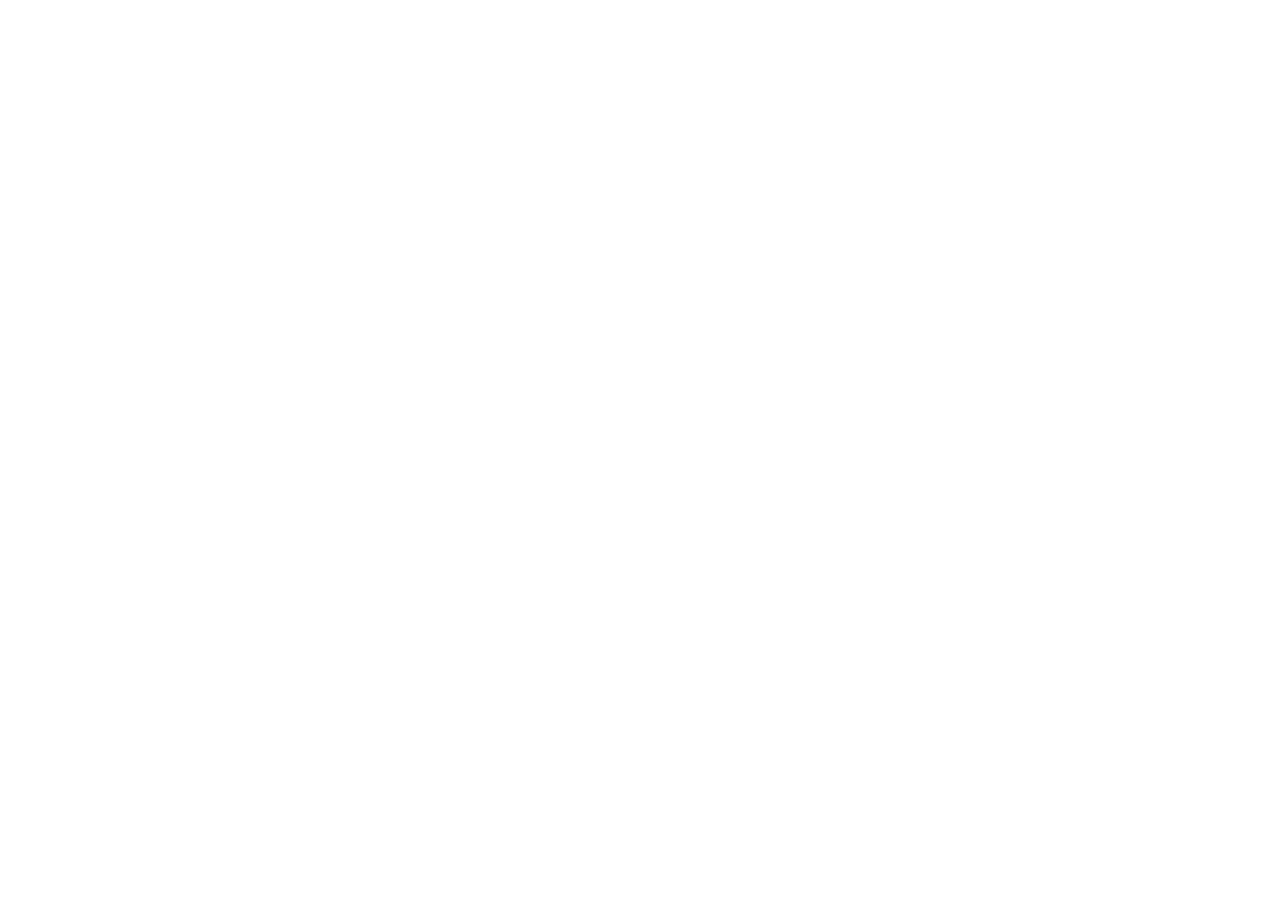
==== index.html @ be7ab598 "html and css" ====
<!DOCTYPE html>
<html lang="en">
<head>
    <meta charset="UTF-8">
    <meta http-equiv="X-UA-Compatible" content="IE=edge">
    <meta name="viewport" content="width=device-width, initial-scale=1.0">
    <meta name="description" content="eloadas">
    <meta name="keywords" content="underneath86">
    <meta name="author" content="NDD, CSA, MZSL">
    <link rel="stylesheet" href="style.css">
    <link rel="icon" href="images/icon.png" sizes="30x30"/>
    <title>Underneath86</title>
</head>
<body>
    <main>
        <nav>

        </nav>
        <header>

        </header>
        <article>

        </article>
        <footer>
            
        </footer>
    </main>
</body>
</html>
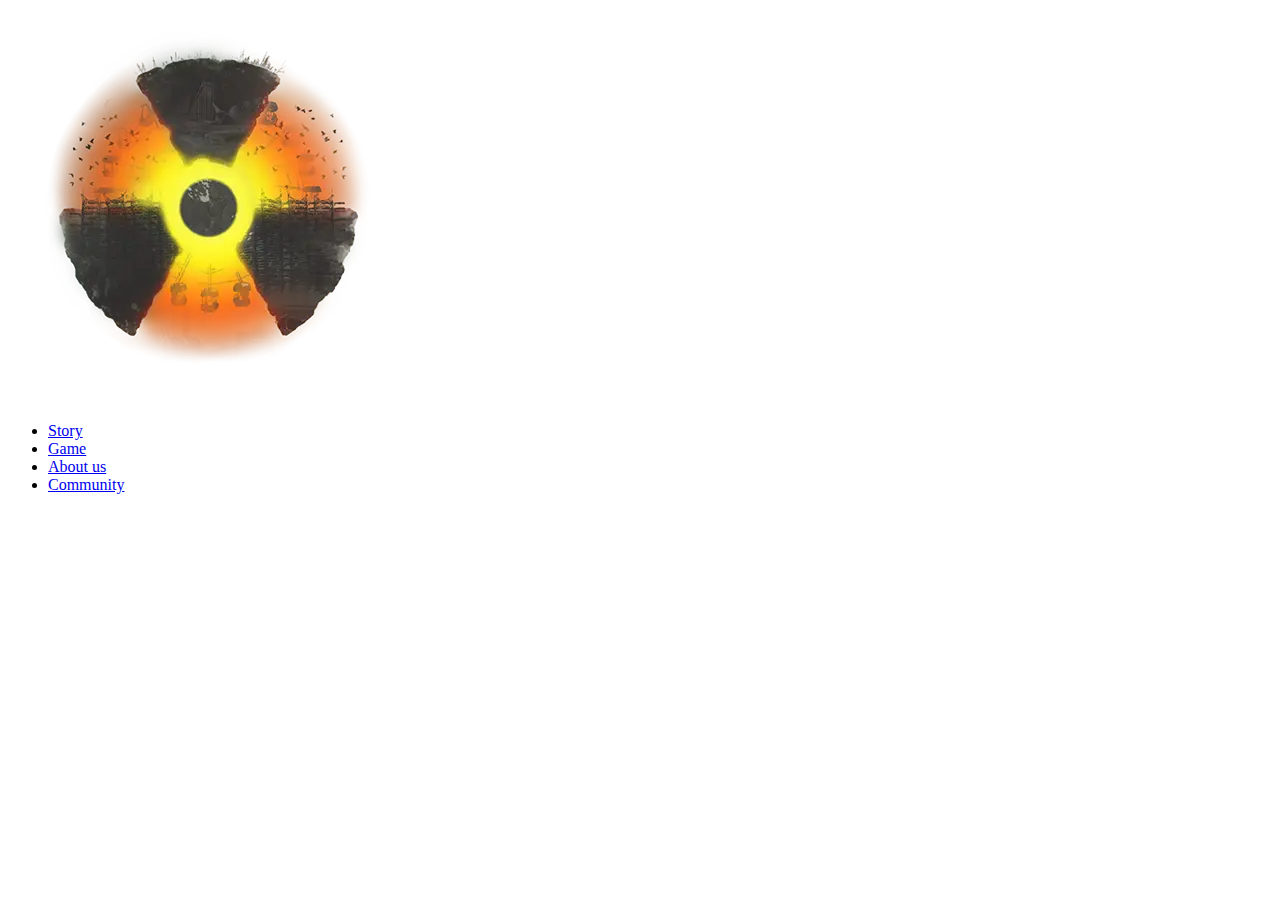
==== commit 6a7a16cc: "v0.5" ====
--- a/index.html
+++ b/index.html
@@ -7,24 +7,36 @@
     <meta name="description" content="eloadas">
     <meta name="keywords" content="underneath86">
     <meta name="author" content="NDD, CSA, MZSL">
+    <script src="script.js"></script>
     <link rel="stylesheet" href="style.css">
     <link rel="icon" href="images/icon.png" sizes="30x30"/>
-    <title>Underneath86</title>
+    <title>Underneath86 | TeamName</title>
 </head>
 <body>
     <main>
-        <nav>
 
+        <nav class="banel">
+            <a href="#" class="logo"><img src="images/icon.png" alt="logo"></a>
+            <ul>
+                <li><a href="#">Story</a></li>
+                <li><a href="#">Game</a></li>
+                <li><a href="#">About us</a></li>
+                <li><a href="#">Community</a></li>
+            </ul>
         </nav>
-        <header>
+
+        <header class="slide">
 
         </header>
-        <article>
+
+        <article class="content">
 
         </article>
-        <footer>
-            
+
+        <footer class="credits">
+
         </footer>
+
     </main>
 </body>
 </html>--- a/style.css
+++ b/style.css
@@ -0,0 +1,25 @@
+main{
+    
+}
+
+#slide{
+    position: absolute;
+    left: 50%;
+    top: 50%;
+    transform: translate(-50%, -50%);
+    background-image: url("images/hm1.png");
+    background-size: cover;
+    animation: slider 9s infinite linear;
+}
+
+@keyframes slider{
+    0%{
+        background-image: url("images/hm2.png");
+    }
+    35%{
+        background-image: url("images/hm3.png");
+    }
+    75%{
+        background-image: url("images/hm4.jpg");
+    }
+}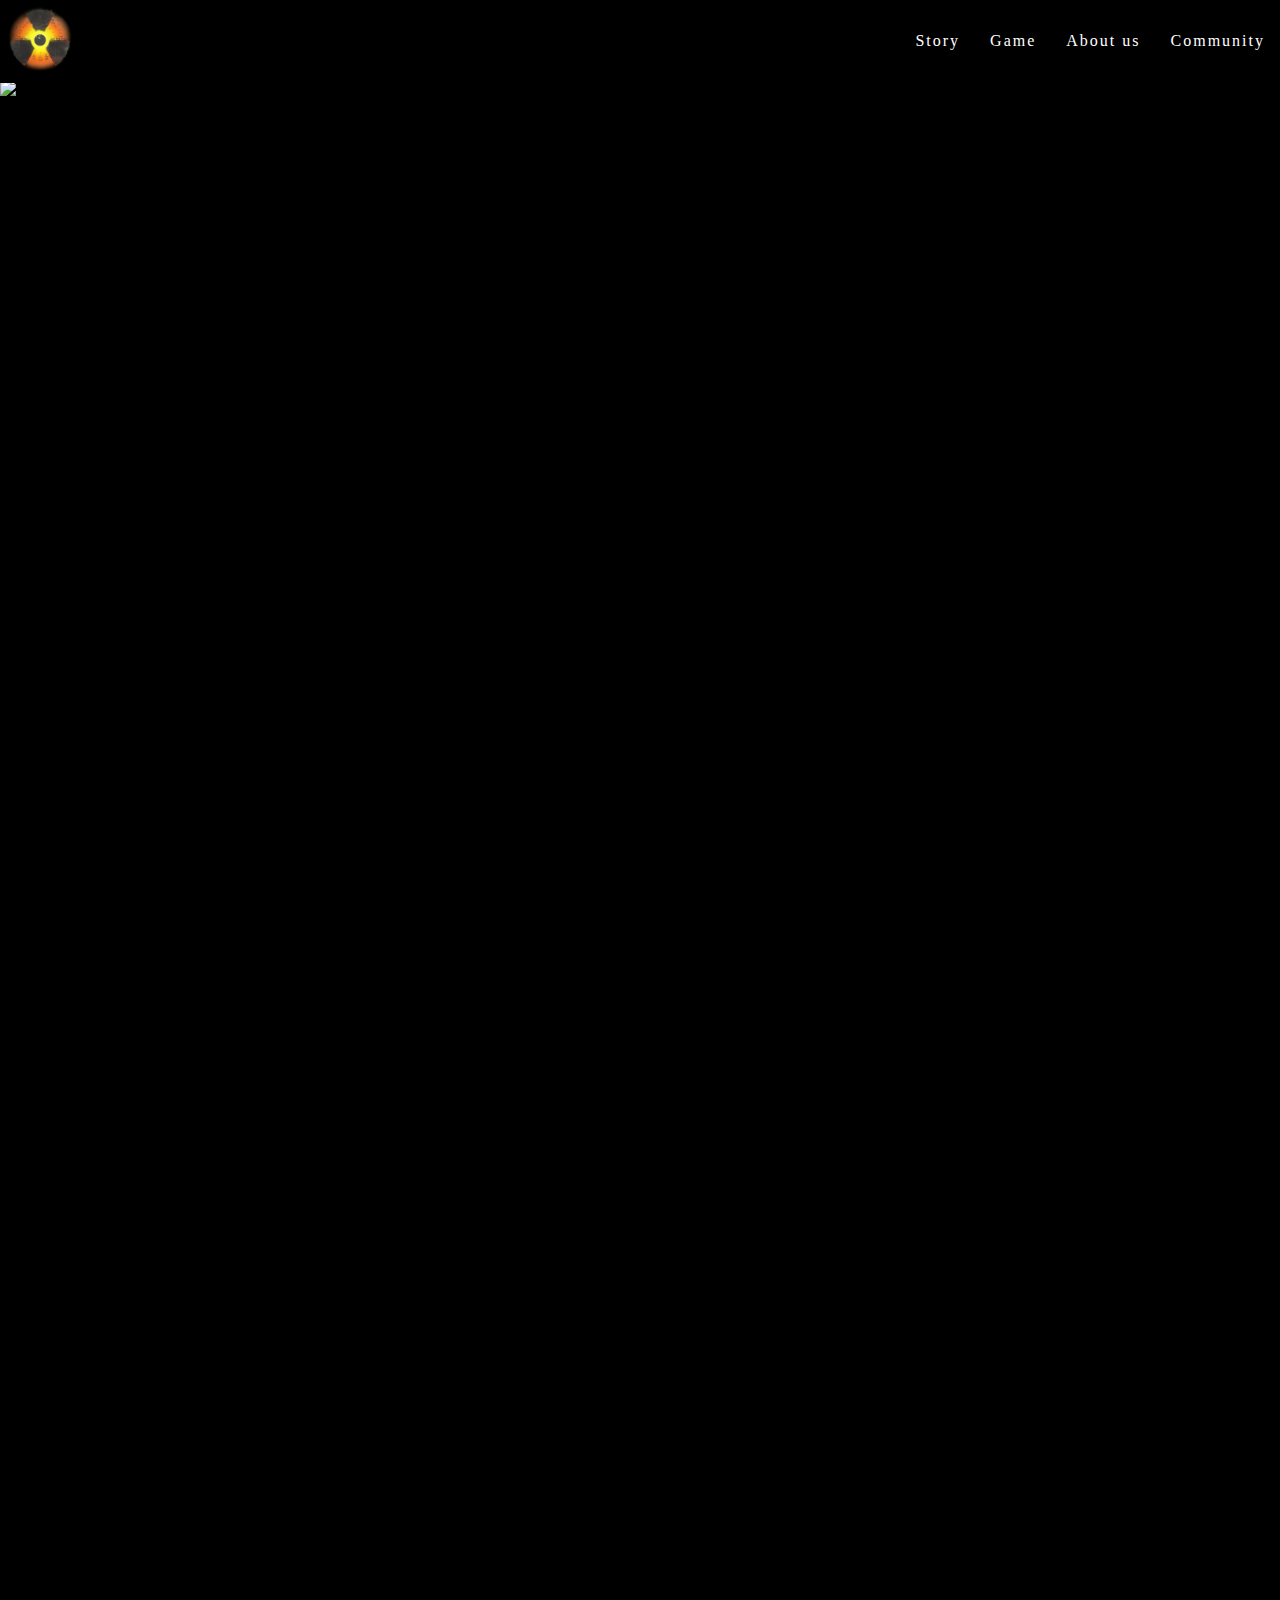
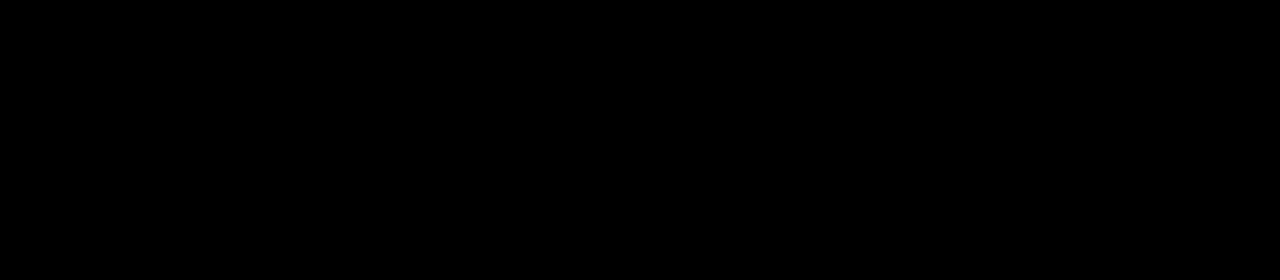
==== commit 50f1568a: "v1.0" ====
--- a/index.html
+++ b/index.html
@@ -15,7 +15,7 @@
 <body>
     <main>
 
-        <nav class="banel">
+        <nav class="panel">
             <a href="#" class="logo"><img src="images/icon.png" alt="logo"></a>
             <ul>
                 <li><a href="#">Story</a></li>
@@ -25,12 +25,24 @@
             </ul>
         </nav>
 
-        <header class="slide">
-
+        <header class="slider">
+            <figure>
+                <img src="images/hm1.png" alt="image">
+                <img src="images/hm2.png" alt="image">
+                <img src="images/hm3.png" alt="image">
+                <img src="images/hm4.jpg" alt="image">
+                <img src="images/hm1.png" alt="image">
+            </figure>
         </header>
 
         <article class="content">
+            <p>After that war everything has been changed. The life which lived above the surface has became incompatible with life. We got know a whole another world, which was created by us. Which we have to adapt to.
 
+                Radiation measured above the ground, brought the late to the fate of the victims of the 86 'disaster. Many people stayed too long. Disappointingly too long. The wold's value has changed. Everything had.
+                Money has become just a piece of paper, the ones who lived top of the hierarchy those, who have enjoyed a life without consequences. They had to say goodbye for their influence in the first weeks.
+                The average citizen with every benefit he could get in his life with the cost of hard work, became destitute in a matter of moments. The cacophony of the children has lost from kindergartens, playgrounds have never been like this haunting image, this lack of lifes. So far, rats and worms have lived underground.
+                
+                Now we are too.</p>
         </article>
 
         <footer class="credits">
--- a/style.css
+++ b/style.css
@@ -1,25 +1,109 @@
-main{
-    
+body{
+    background-color: black;
 }
 
-#slide{
-    position: absolute;
-    left: 50%;
-    top: 50%;
-    transform: translate(-50%, -50%);
-    background-image: url("images/hm1.png");
-    background-size: cover;
-    animation: slider 9s infinite linear;
+main{
+    background-color: black;
+    min-height: 200vh;
+}
+
+.panel{
+    background-color: black;
+    position: fixed;
+    top: 0;
+    left: 0;
+    width: 100%;
+    display: flex;
+    justify-content: space-between;
+    align-items: center;
+    transition: 0.6s;
+    z-index: 100000;
+}
+
+.panel .logo{
+    position: relative;
+    transition: 0.6s;
+}
+
+.panel .logo img{
+    width: 20%;
+}
+
+.panel ul{
+    position: relative;
+    display: flex;
+    justify-content: center;
+    align-items: center;
+}
+
+.panel ul li{
+    position: relative;
+    list-style: none;
+}
+
+.panel ul li a{
+    position: relative;
+    margin: 0 15px;
+    text-decoration: none;
+    color: #fff;
+    letter-spacing: 2px;
+    font-weight: 500px;
+    transition: 0.6s;
+}
+
+*{
+    margin: 0;
+    padding: 0;
+    box-sizing: border-box;
+}
+
+
+.slider{
+    margin-top: 80px;
+    overflow: hidden;
+    width: 100%;
+    height: 100vh;
+}
+
+.slider figure{
+    position: relative;
+    width: 500%;
+    margin: 0%;
+    left: 0;
+    animation: 20s slider infinite;
+}
+
+.slider figure img{
+    float: left;
+    width: 20%;
 }
 
 @keyframes slider{
     0%{
-        background-image: url("images/hm2.png");
+        left: 0;
     }
-    35%{
-        background-image: url("images/hm3.png");
+    20%{
+        left: 0;
+    }
+    25%{
+        left: -100%;
+    }
+    45%{
+        left: -100%;
+    }
+    50%{
+        left: -200%;
+    }
+    70%{
+        left: -200%;
     }
     75%{
-        background-image: url("images/hm4.jpg");
+        left: -300%;
+    }
+    95%{
+        left: -300%;
+    }
+    100%{
+        left: -400%;
     }
 }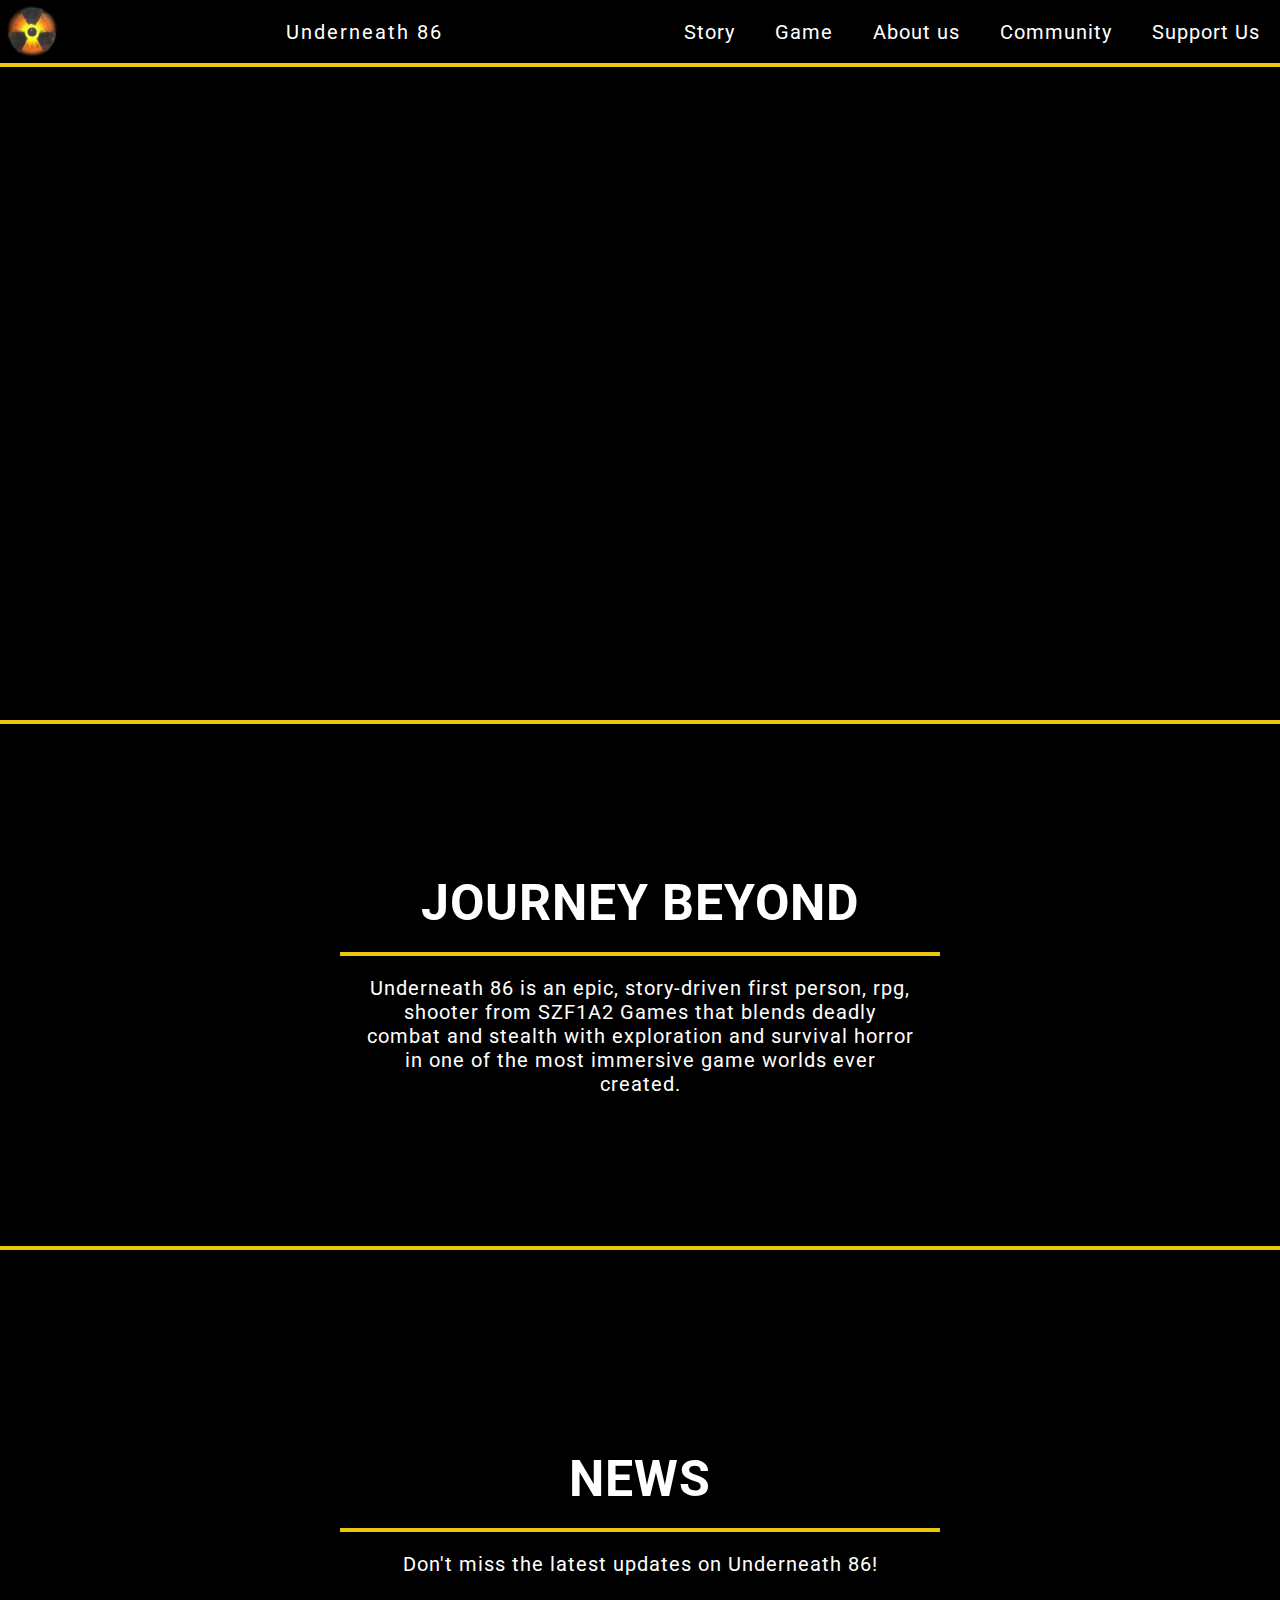
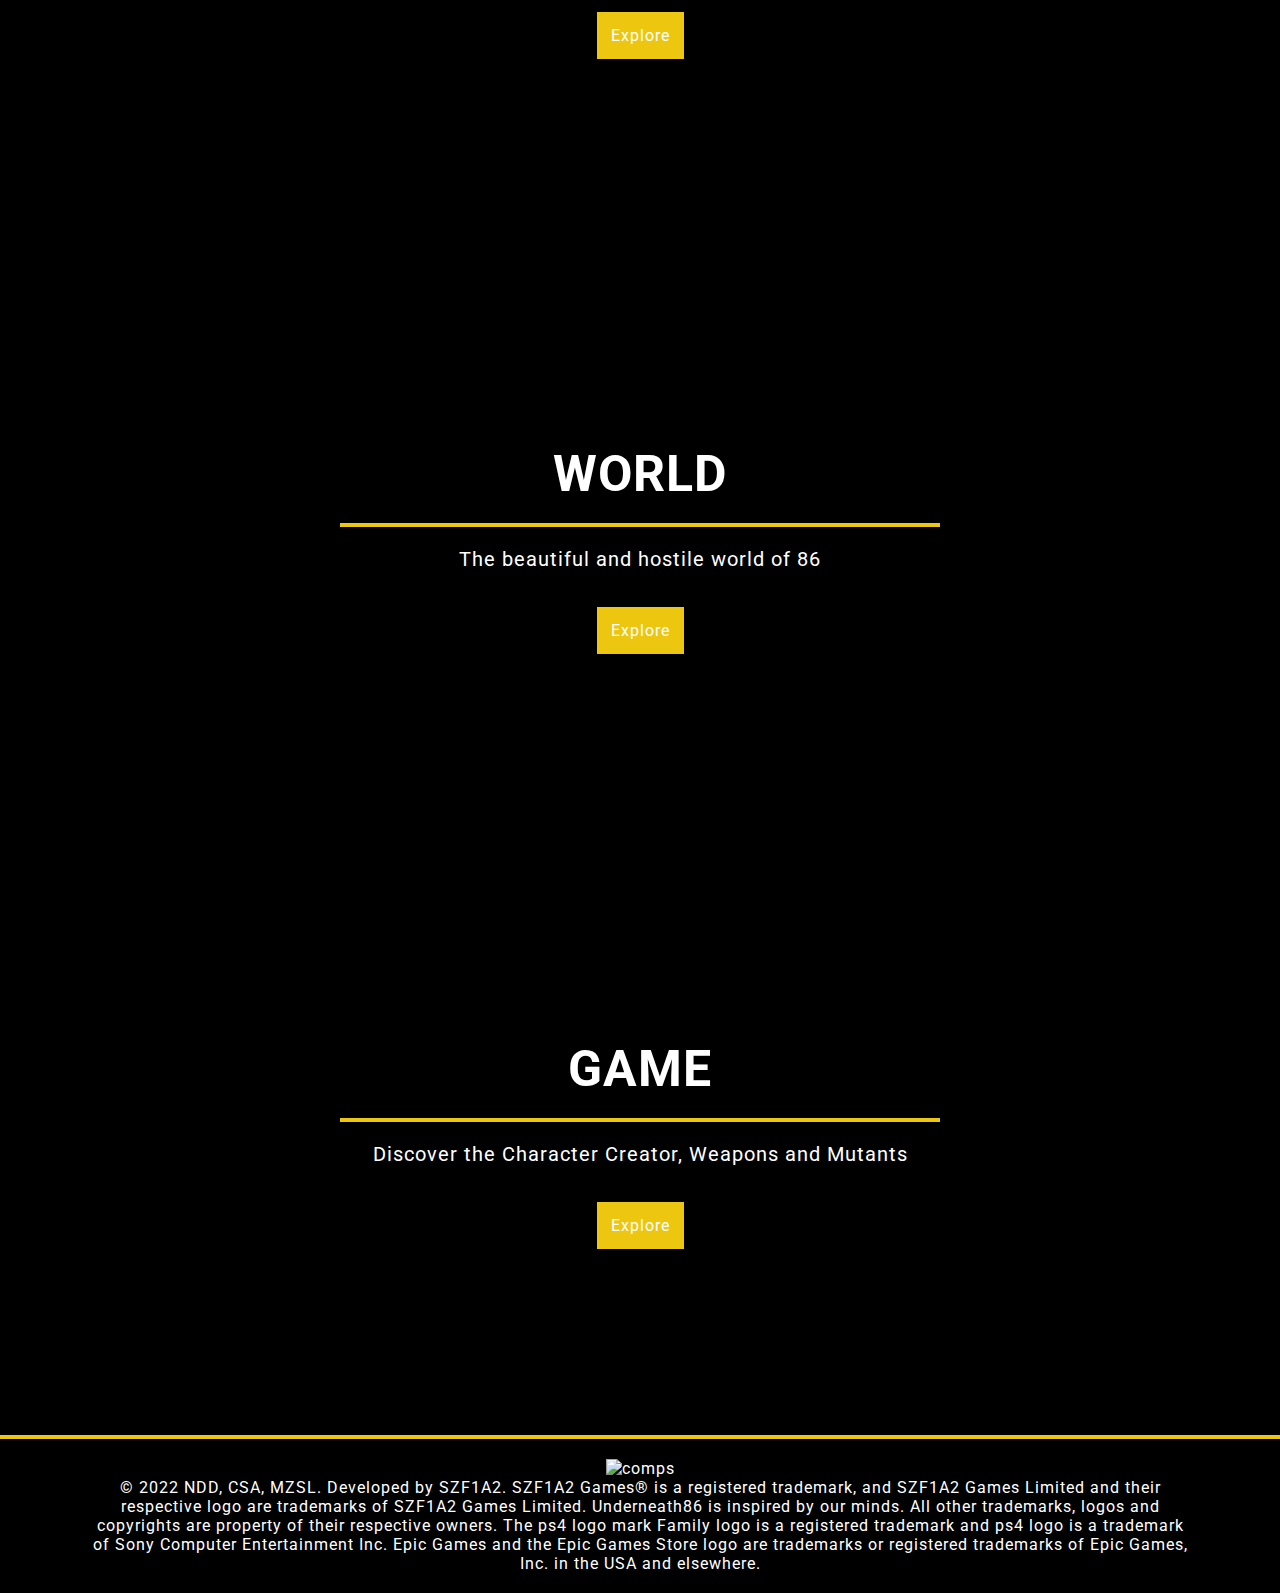
==== commit af181159: "v2.5" ====
--- a/index.html
+++ b/index.html
@@ -10,18 +10,20 @@
     <script src="script.js"></script>
     <link rel="stylesheet" href="style.css">
     <link rel="icon" href="images/icon.png" sizes="30x30"/>
-    <title>Underneath86 | TeamName</title>
+    <title>Underneath 86 | TeamName</title>
 </head>
 <body>
     <main>
 
         <nav class="panel">
-            <a href="#" class="logo"><img src="images/icon.png" alt="logo"></a>
+            <img src="images/icon.png" alt="logo">
+            <a href="index.html" class="logo">Underneath 86</a>
             <ul>
-                <li><a href="#">Story</a></li>
-                <li><a href="#">Game</a></li>
+                <li><a href="story.html">Story</a></li>
+                <li><a href="game.html">Game</a></li>
                 <li><a href="#">About us</a></li>
                 <li><a href="#">Community</a></li>
+                <li><a href="#">Support Us</a></li>
             </ul>
         </nav>
 
@@ -36,19 +38,42 @@
         </header>
 
         <article class="content">
-            <p>After that war everything has been changed. The life which lived above the surface has became incompatible with life. We got know a whole another world, which was created by us. Which we have to adapt to.
-
-                Radiation measured above the ground, brought the late to the fate of the victims of the 86 'disaster. Many people stayed too long. Disappointingly too long. The wold's value has changed. Everything had.
-                Money has become just a piece of paper, the ones who lived top of the hierarchy those, who have enjoyed a life without consequences. They had to say goodbye for their influence in the first weeks.
-                The average citizen with every benefit he could get in his life with the cost of hard work, became destitute in a matter of moments. The cacophony of the children has lost from kindergartens, playgrounds have never been like this haunting image, this lack of lifes. So far, rats and worms have lived underground.
-                
-                Now we are too.</p>
+            <div class="intr">
+                <h1>JOURNEY BEYOND</h1>
+                <p>
+                    Underneath 86 is an epic, story-driven first person, rpg, shooter from SZF1A2 Games that blends deadly combat and stealth with exploration and survival horror in one of the most immersive game worlds ever created.
+                </p>
+            </div>
+            <div class="nws">
+                <h1>NEWS</h1>
+                <p>
+                    Don't miss the latest updates on Underneath 86!
+                </p>
+                <a href="#" class="button">Explore</a>
+            </div>
+            <div class="wrld">
+                <h1>WORLD</h1>
+                <p>
+                    The beautiful and hostile world of 86
+                </p>
+                <a href="world.html" class="button">Explore</a>
+            </div>
+            <div class="gm">
+                <h1>GAME</h1>
+                <p>
+                    Discover the Character Creator, Weapons and Mutants
+                </p>
+                <a href="game.html" class="button">Explore</a>
+            </div>
         </article>
 
         <footer class="credits">
-
+            <img src="images/foot.png" alt="comps">
+            <p>
+                © 2022 NDD, CSA, MZSL. Developed by SZF1A2. SZF1A2 Games® is a registered trademark, and SZF1A2 Games Limited and their respective logo are trademarks of SZF1A2 Games Limited. Underneath86 is inspired by our minds. All other trademarks, logos and copyrights are property of their respective owners. The ps4 logo mark Family logo is a registered trademark and ps4 logo is a trademark of Sony Computer Entertainment Inc. Epic Games and the Epic Games Store logo are trademarks or registered trademarks of Epic Games, Inc. in the USA and elsewhere.
+            </p>
         </footer>
 
     </main>
 </body>
-</html>+</html>
--- a/style.css
+++ b/style.css
@@ -1,3 +1,5 @@
+@import url('https://fonts.googleapis.com/css2?family=Roboto&display=swap');
+
 body{
     background-color: black;
 }
@@ -6,6 +8,56 @@
     background-color: black;
     min-height: 200vh;
 }
+
+.winter img{
+    width: 100%;
+    margin: auto;
+}
+
+.winter{
+    border-bottom: 4px solid rgb(237, 198, 15);
+}
+
+.seasons{
+    top: 0;
+    left: 0;
+    width: 100%;
+    height: 10%;
+    display: flex;
+    justify-content: center;
+    align-items: center;
+    transition: 0.6s;
+    z-index: 100000;
+    font-size: 30px;
+    border-bottom: 4px solid rgb(237, 198, 15);
+    margin-top: 100px;
+}
+
+.seasons ul{
+    position: relative;
+    display: flex;
+    justify-content: center;
+    align-items: center;
+}
+
+.seasons ul li{
+    position: relative;
+    list-style: none;
+}
+
+.seasons ul li a{
+    position: relative;
+    margin: 0 20px;
+    text-decoration: none;
+    color: #fff;
+    font-weight: 500px;
+    transition: 0.6s;
+}
+
+.seasons a:hover{
+    color: rgb(237, 198, 15);
+}
+
 
 .panel{
     background-color: black;
@@ -18,16 +70,24 @@
     align-items: center;
     transition: 0.6s;
     z-index: 100000;
+    font-size: 20px;
+    border-bottom: 4px solid rgb(237, 198, 15);
 }
 
 .panel .logo{
     position: relative;
     transition: 0.6s;
-}
-
-.panel .logo img{
-    width: 20%;
-}
+    color: #fff;
+    text-decoration: none;
+    letter-spacing: 2px;
+    font-weight: 500px;
+}
+
+
+.panel img{
+    width: 5%;
+}
+
 
 .panel ul{
     position: relative;
@@ -43,26 +103,32 @@
 
 .panel ul li a{
     position: relative;
-    margin: 0 15px;
+    margin: 0 20px;
     text-decoration: none;
     color: #fff;
-    letter-spacing: 2px;
     font-weight: 500px;
     transition: 0.6s;
-}
+    width: 80px;
+}
+
+.panel a:hover{
+    color: rgb(237, 198, 15);
+}
+
 
 *{
     margin: 0;
     padding: 0;
     box-sizing: border-box;
+    font-family: 'Roboto', sans-serif;
+    letter-spacing: 1px;
 }
 
 
 .slider{
-    margin-top: 80px;
     overflow: hidden;
     width: 100%;
-    height: 100vh;
+    border-bottom: 4px solid rgb(237, 198, 15);
 }
 
 .slider figure{
@@ -106,4 +172,347 @@
     100%{
         left: -400%;
     }
+}
+
+.content{
+    text-align: center;
+    color: #fff;
+}
+
+.content h1{
+    font-size: 50px;
+    margin: auto;
+    margin-bottom: 20px;
+    padding-bottom: 20px;
+    border-bottom: 4px solid rgb(237, 198, 15);
+    width: 600px;
+}
+
+.content a:hover{
+    background-color: transparent;
+}
+
+.content p{
+    font-size: 20px;
+}
+
+.content .intr p{
+    width: 550px;
+    margin: auto;
+}
+
+.content .intr{
+    padding: 150px;
+}
+
+.content .nws{
+    background-image: url("images/nws.jpg");
+    background-size: cover;
+    padding: 200px;
+    border-top: 4px solid rgb(237, 198, 15);
+}
+
+.content .wrld{
+    background-image: url("images/wrld2.jpg");
+    background-size: cover;
+    padding: 200px;
+}
+
+.content .gm{
+    background-image: url("images/gm2.jpg");
+    background-size: cover;
+    padding: 200px;
+    border-bottom: 4px solid rgb(237, 198, 15);
+}
+
+.button{
+    border: 4px solid rgb(237, 198, 15);
+    color: white;
+    background-color: rgb(237, 198, 15);
+    text-decoration: none;
+    padding: 10px;
+
+}
+
+.content .nws p{
+    margin-bottom: 50px;
+}
+.content .wrld p{
+    margin-bottom: 50px;
+}
+
+.content .gm p{
+    margin-bottom: 50px;
+}
+
+footer{
+    color: #fff;
+    width: 1100px;
+    margin: auto;
+    margin-top: 20px;
+    margin-bottom: 20px;
+    text-align: center;
+}
+
+.wntrcontent .wintr p{
+    width: 550px;
+    margin: auto;
+}
+
+.wntrcontent .wintr{
+    padding: 150px;
+}
+
+.wntrcontent h1{
+    font-size: 50px;
+    margin: auto;
+    margin-bottom: 20px;
+    padding-bottom: 20px;
+    border-bottom: 4px solid rgb(237, 198, 15);
+    width: 600px;
+}
+
+.wntrcontent{
+    text-align: center;
+    color: #fff;
+}
+
+.wntrcontent p{
+    margin-bottom: 50px;
+    font-size: 20px;
+}
+
+.wntrcontent .wintfracs{
+    background-image: url("images/gangcold.jpg");
+    background-size: cover;
+    padding: 200px;
+    border-top: 4px solid rgb(237, 198, 15);
+}
+
+.wntrcontent .winthaz{
+    background-image: url("images/frz2.jpg");
+    background-size: cover;
+    padding: 200px;
+}
+
+.wntrcontent .wintmuts{
+    background-image: url("images/frzmonst.jpg");
+    background-size: cover;
+    padding: 200px;
+    border-bottom: 4px solid rgb(237, 198, 15);
+}
+
+.seasons .first{
+    color: rgb(237, 198, 15);
+}
+.seasons .sec{
+    color: rgb(237, 198, 15);
+}
+.seasons .thrd{
+    color: rgb(237, 198, 15);
+}
+.seasons .frth{
+    color: rgb(237, 198, 15);
+}
+
+
+.sprngcontent .wintr p{
+    width: 550px;
+    margin: auto;
+}
+
+.sprngcontent .wintr{
+    padding: 150px;
+}
+
+.sprngcontent h1{
+    font-size: 50px;
+    margin: auto;
+    margin-bottom: 20px;
+    padding-bottom: 20px;
+    border-bottom: 4px solid rgb(237, 198, 15);
+    width: 600px;
+}
+
+.sprngcontent{
+    text-align: center;
+    color: #fff;
+}
+
+.sprngcontent p{
+    margin-bottom: 50px;
+    font-size: 20px;
+}
+
+.sprngcontent .wintfracs{
+    background-image: url("images/sprngband.jpg");
+    background-size: cover;
+    padding: 200px;
+    border-top: 4px solid rgb(237, 198, 15);
+}
+
+.sprngcontent .winthaz{
+    background-image: url("images/ano.jpg");
+    background-size: cover;
+    padding: 200px;
+}
+
+.sprngcontent .wintmuts{
+    background-image: url("images/sprngmut.png");
+    background-size: cover;
+    padding: 200px;
+    border-bottom: 4px solid rgb(237, 198, 15);
+}
+
+.smrcontent .wintr p{
+    width: 550px;
+    margin: auto;
+}
+
+.smrcontent .wintr{
+    padding: 150px;
+}
+
+.smrcontent h1{
+    font-size: 50px;
+    margin: auto;
+    margin-bottom: 20px;
+    padding-bottom: 20px;
+    border-bottom: 4px solid rgb(237, 198, 15);
+    width: 600px;
+}
+
+.smrcontent{
+    text-align: center;
+    color: #fff;
+}
+
+.smrcontent p{
+    margin-bottom: 50px;
+    font-size: 20px;
+}
+
+.smrcontent .wintfracs{
+    background-image: url("images/smmrfir.jpg");
+    background-size: cover;
+    padding: 200px;
+    border-top: 4px solid rgb(237, 198, 15);
+}
+
+.smrcontent .winthaz{
+    background-image: url("images/smrhaz.jpg");
+    background-size: cover;
+    padding: 200px;
+}
+
+.smrcontent .wintmuts{
+    background-image: url("images/smrmut.jpg");
+    background-size: cover;
+    padding: 200px;
+    border-bottom: 4px solid rgb(237, 198, 15);
+}
+
+.atmcontent .wintr p{
+    width: 550px;
+    margin: auto;
+}
+
+.atmcontent .wintr{
+    padding: 150px;
+}
+
+.atmcontent h1{
+    font-size: 50px;
+    margin: auto;
+    margin-bottom: 20px;
+    padding-bottom: 20px;
+    border-bottom: 4px solid rgb(237, 198, 15);
+    width: 600px;
+}
+
+.atmcontent{
+    text-align: center;
+    color: #fff;
+}
+
+.atmcontent p{
+    margin-bottom: 50px;
+    font-size: 20px;
+}
+
+.atmcontent .wintfracs{
+    background-image: url("images/atmchild.jpg");
+    background-size: cover;
+    padding: 200px;
+    border-top: 4px solid rgb(237, 198, 15);
+}
+
+.atmcontent .winthaz{
+    background-image: url("images/atmsurv.jpg");
+    background-size: cover;
+    padding: 200px;
+}
+
+.atmcontent .wintmuts{
+    background-image: url("images/atmmute.jpg");
+    background-size: cover;
+    padding: 200px;
+    border-bottom: 4px solid rgb(237, 198, 15);
+}
+
+.strintr{
+    margin: auto;
+    padding: 150px;
+    border-bottom: 4px solid rgb(237, 198, 15);
+}
+
+
+.gmcontent a:hover{
+    background-color: transparent;
+}
+
+.gmcontent h1{
+    font-size: 50px;
+    margin: auto;
+    margin-bottom: 20px;
+    padding-bottom: 20px;
+    border-bottom: 4px solid rgb(237, 198, 15);
+    width: 600px;
+}
+
+.gmcontent{
+    text-align: center;
+    color: #fff;
+}
+
+.gmcontent p{
+    margin-bottom: 50px;
+    font-size: 20px;
+}
+
+.gmcontent .wrd{
+    background-image: url("images/map.jpg");
+    background-size: cover;
+    padding: 200px;
+    border-top: 4px solid rgb(237, 198, 15);
+}
+
+.gmcontent .weps{
+    background-image: url("images/wpns.png");
+    background-size: cover;
+    padding: 200px;
+}
+
+.gmcontent .char{
+    background-image: url("images/chars.jpg");
+    background-size: cover;
+    padding: 200px;
+    border-bottom: 4px solid rgb(237, 198, 15);
+}
+
+.gmcontent .muts{
+    background-image: url("images/mtnts.png");
+    background-size: cover;
+    padding: 200px;
+    border-bottom: 4px solid rgb(237, 198, 15);
 }